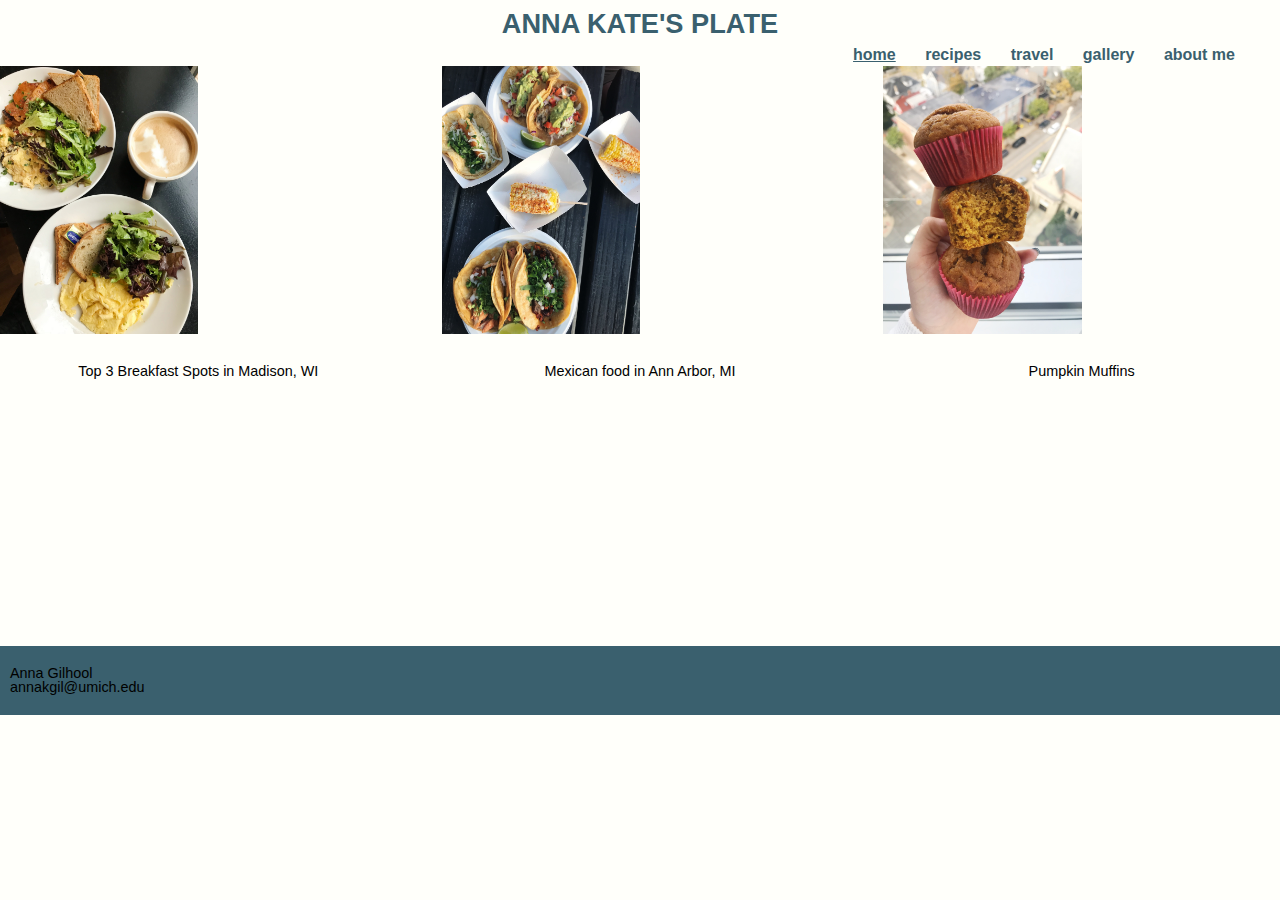
==== index.html @ 60788c7e "Add files via upload" ====
<!DOCTYPE html>
<html lang="en" dir="ltr">
  <head>
    <meta charset="utf-8">
    <meta name="viewport" content="width=device-width, initial-scale=1.0">
    <link rel="stylesheet" type="text/css" href="css/html5reset.css">
    <link rel="stylesheet" type="text/css" href="css/style.css">
    <title>Anna Kate's Plate</title>
  </head>
  <body>
    <div class="skip"><a href="#main">Skip to Main Content</a></div>
    <div class="page-heading">
      <header id="main">Anna Kate's Plate</header>
      <nav>
        <ul class="nav-bar">
          <li><a href="index.html" class="active">Home</a></li>
          <li><a href="recipes.html">Recipes</a></li>
          <li><a href="travel.html">Travel</a></li>
          <li><a href="gallery.html">Gallery</a></li>
          <li><a href="about.html">About Me</a><li>
        </ul>
      </nav>
    </div>
    <div class="main">
      <div class="breakfast-madison-image">
        <a href="breakfastmadison.html"><img src="images/marigold.jpg" alt="decoration"/></a>
      </div>
      <div class="breakfast-madison-text">
        <p>Top 3 Breakfast Spots in Madison, WI</p>
      </div>
      <div class="mexican-annarbor-image">
        <a href="mexicanannarbor.html"><img src="images/chelas.jpg" alt="decoration"/></a>
      </div>
      <div class="mexican-annarbor-text">
        <p>Mexican food in Ann Arbor, MI</p>
      </div>
      <div class="recipe-image">
        <a href="recipes.html"><img src="images/muffins.jpg" alt="decoration"/></a>
      </div>
      <div class="recipe-text">
        <p>Pumpkin Muffins</p>
      </div>
    </div>
    <footer class="index-footer">
      <p>Anna Gilhool<br/>
        annakgil@umich.edu</p>
    </footer>
  </body>
---- css/style.css ----
body{
  font-family: Arial, sans-serif;
  font-size: 16px;
  background-color: #FFFFFA;
}

h1{
  font-stretch: expanded;
  font-weight: bolder;
  text-transform: uppercase;
  color: #3A606E;
  text-align: center;
  padding: 10px 0 5px 0;
}

p{
  font-size: .9em;
}

h2{
  text-transform: uppercase;
  color: #6A8EAE;
  text-align: center;
  padding: 30px 0 5px 0;
}

.skip a{
  background: white;
  left: 0;
  padding: 6px;
  position: absolute; /*Your code here - position relative to the parent */;
  top: -40px;     /*Your code here - place 40px higher */;
  -webkit-transition:0;
  transition:0;
  z-index: 1;
}

.skip a:focus{
  position: absolute;
  top: 0;
}

header{
  font-stretch: expanded;
  font-weight: bolder;
  text-transform: uppercase;
  color: #3A606E;
  font-size: 1.7em;
  text-align: center;
  padding: 10px 0 10px 0;
}

.nav-bar{
  display: flex;
  flex-wrap: wrap;
  justify-content: center;
}

nav ul{
  list-style-type: none;
  text-align: end;
}

nav li{
  display: inline-block;
  padding: 0 5px 3px 5px;
  text-transform: lowercase;
}

nav a{
  /* color: #6A8EAE; */
  color: #3A606E;
  font-weight: bold;
  text-decoration: none;
}

nav a:hover{
  text-decoration: underline;
}

.active{
  text-decoration: underline;
}

footer{
  /* display: grid;
  grid-template-rows: auto;
  grid-template-columns: 1fr 1fr; */
  background-color: #3A606E;
  margin: 15px -30px -100px;
  padding: 20px 40px;
  bottom: 0;
}

/* footer p{
  color: white;
  grid-column: 1 / span 1;
  grid-row: 1 / span 1;
} */

*:focus{
  border: 2px solid black;
}

.main{
  display: grid;
  grid-template-columns: 300px;
  grid-template-rows: 2fr .2fr 2fr .2fr 2fr .2fr;
  row-gap: 2px;
  justify-content: center;
}

.main img{
   width: 100%;
   height: 100%;
 }

.breakfast-madison-image{
  grid-column: 1 / span 1;
  grid-row: 1;
}

.breakfast-madison-text{
  grid-column: 1 / span 1;
  grid-row: 2;
  justify-self: center;
}

.mexican-annarbor-image{
  grid-column: 1 / span 1;
  grid-row: 3;
}

.mexican-annarbor-text{
  grid-column: 1 / span 1;
  grid-row: 4;
  justify-self: center;
}

.recipe-image{
  grid-column: 1 / span 1;
  grid-row: 5;
}

.recipe-text{
  grid-column: 1 / span 1;
  grid-row: 6;
  justify-self: center;
}

.travel-container{
  display: grid;
  grid-template-columns: 300px;
  grid-template-rows: 2fr 2fr;
  row-gap: 35px;
  justify-content: center;
}

.travel-container img{
   width: 100%;
   height: 100%;
}

.travel-container p{
   text-align: center;
}

.mexican-ann-arbor{
  grid-column: 1;
  grid-row: 1;
}

.breakfast-madison{
  grid-column: 1;
  grid-row: 2;
}

.muffin-container{
  display: grid;
  grid-template-columns: 20px auto 20px;
  grid-template-rows: .2fr .2fr 1fr 2fr;
  row-gap: 20px;
  justify-content: center;
}

.muffin-container img{
  width: 100%;
  height: 100%;
}

.muffin-container p{
  text-align: center;
}

.muffin-heading{
  grid-column: 2 / span 1;
  grid-row: 1;
}

.muffin-description{
  grid-column: 2 / span 1;
  grid-row: 2;
}

.muffin-image{
  grid-column: 2 / span 1;
  grid-row: 3;
  align-self: center;
}

.muffin-content{
  grid-column: 2 / span 1;
  grid-row: 4;
  margin: 0 20px;
}

.gallery{
   display: flex;
   flex-wrap: wrap;
   align-items: flex-start;
   justify-content: center;
   min-height: 500px;
 }

.gallery > img{
   margin: 10px;
   width: 300px;
 }

 .about-me-page{
   display: grid;
   grid-template-columns: 20px auto 20px;
   grid-template-rows: 30px .1fr .2fr .1fr;
   row-gap: 10px;
 }

 .about-me-header{
   grid-row: 1 / span 1;
   grid-column: 2;
 }

 .about-me-image{
   grid-row: 2 / span 1;
   grid-column: 2;
 }

 .about-me-image img{
   width: 100%;
   height: 100%;
 }

 .about-me-text{
   grid-row: 3 / span 1;
   grid-column: 2;
   margin: 10px;
 }

 .form{
   grid-row: 4 / span 1;
   grid-column: 2;
 }

.mexican-annarbor-container{
   display: grid;
   grid-template-rows: 100px .2fr .2fr .2fr .2fr .2fr;
   grid-template-columns: 10px auto 10px;
   row-gap: 30px;
 }

.mexican-annarbor-container img{
  width: 50%;
  height: 50%;
  display: block;
  margin: 0 auto;
}

.mexican-annarbor-heading{
  grid-column: 2;
  grid-row: 1;
  text-aligin: center;
}

.chelas-image{
  grid-column: 2;
  grid-row: 2;
}

.chelas-text{
  grid-column: 2;
  grid-row: 3;
  margin: 0 50px;
  border: 5px solid #3A606E;
  padding: 5px;
}

.isalita-image{
  grid-column: 2;
  grid-row: 4;
}

.isalita-text{
  grid-column: 2;
  grid-row: 5;
  margin: 0 50px;
  border: 5px solid #3A606E;
  padding: 5px;
}

.breakfast-container{
  display: grid;
  grid-template-rows: 100px .2fr .2fr .2fr .2fr .2fr .2fr;
  grid-template-columns: 10px auto 10px;
  row-gap: 30px;
}

.breakfast-container img{
  width: 50%;
  height: 50%;
  display: block;
  margin: 0 auto;
}

.breakfast-madison-heading{
  grid-column: 2;
  grid-row: 1;
  text-aligin: center;
}

.breakfast-madison-heading p{
  text-aligin: center;
}


.shortstack-image{
  grid-column: 2;
  grid-row: 2;
}

.shortstack-text{
  grid-column: 2;
  grid-row: 3;
  margin: 0 50px;
  border: 5px solid #3A606E;
  padding: 5px;
}

.gotham-image{
  grid-column: 2;
  grid-row: 4;
}

.gotham-text{
  grid-column: 2;
  grid-row: 5;
  margin: 0 50px;
  border: 5px solid #3A606E;
  padding: 5px;
}

.sourdough-image{
  grid-column: 2;
  grid-row: 6;
}

.sourdough-text{
  grid-column: 2;
  grid-row: 7;
  margin: 0 50px;
  border: 5px solid #3A606E;
  padding: 5px;
}


@media screen and (min-width: 800px){

h1{
  font-stretch: expanded;
  font-weight: bolder;
  text-transform: uppercase;
  color: #3A606E;
  margin-left: 30px;
  font-size: 24px;
}

h2{
  text-transform: uppercase;
  color: black;
  margin-left: 30px;
  color: #6A8EAE;
}

.nav-bar{
  display: block;
}

nav ul{
  list-style-type: none;
  text-align: end;
}

nav li{
  display: inline-block;
  padding-right: 20px;
  text-transform: lowercase;
}

.main{
  display: grid;
  grid-template-columns: 1fr 1fr 1fr;
  grid-template-rows: 1fr 1fr;
  column-gap: 45px;
  row-gap: 30px;
  width: 100%;
}

.main img{
   width: 50%;
 }

.breakfast-madison-image{
  grid-column: 1 / span 1;
  grid-row: 1;
}

.breakfast-madison-text{
  grid-column: 1 / span 1;
  grid-row: 2;
}

.mexican-annarbor-image{
  grid-column: 2 / span 1;
  grid-row: 1;
}

.mexican-annarbor-text{
  grid-column: 2 / span 1;
  grid-row: 2;
}

.recipe-image{
  grid-column: 3 / span 1;
  grid-row: 1;
}

.recipe-text{
  grid-column: 3 / span 1;
  grid-row: 2;
}

.gallery{
   display: flex;
   flex-wrap: wrap;
   align-items: flex-start;
   justify-content: center;
   min-height: 500px;
 }

.gallery > img{
   margin: 10px;
   width: 300px;
 }

 .about-me-page{
   display: grid;
   grid-template-columns: 150px auto auto 150px;
   grid-template-rows: 100px auto 30px;
   column-gap: 45px;
   row-gap: 30px;
 }

 .about-me-header{
   grid-row: 1 / span 1;
   grid-column: 1 / span 2;
 }

 .about-me-image{
   grid-row: 2 / span 1;
   grid-column: 2 / span 1;
 }

 .about-me-image img{
   width: 100%;
   height: 100%;
 }

 .about-me-text{
   grid-row: 2 / span 1;
   grid-column: 3 / span 1;
 }

}
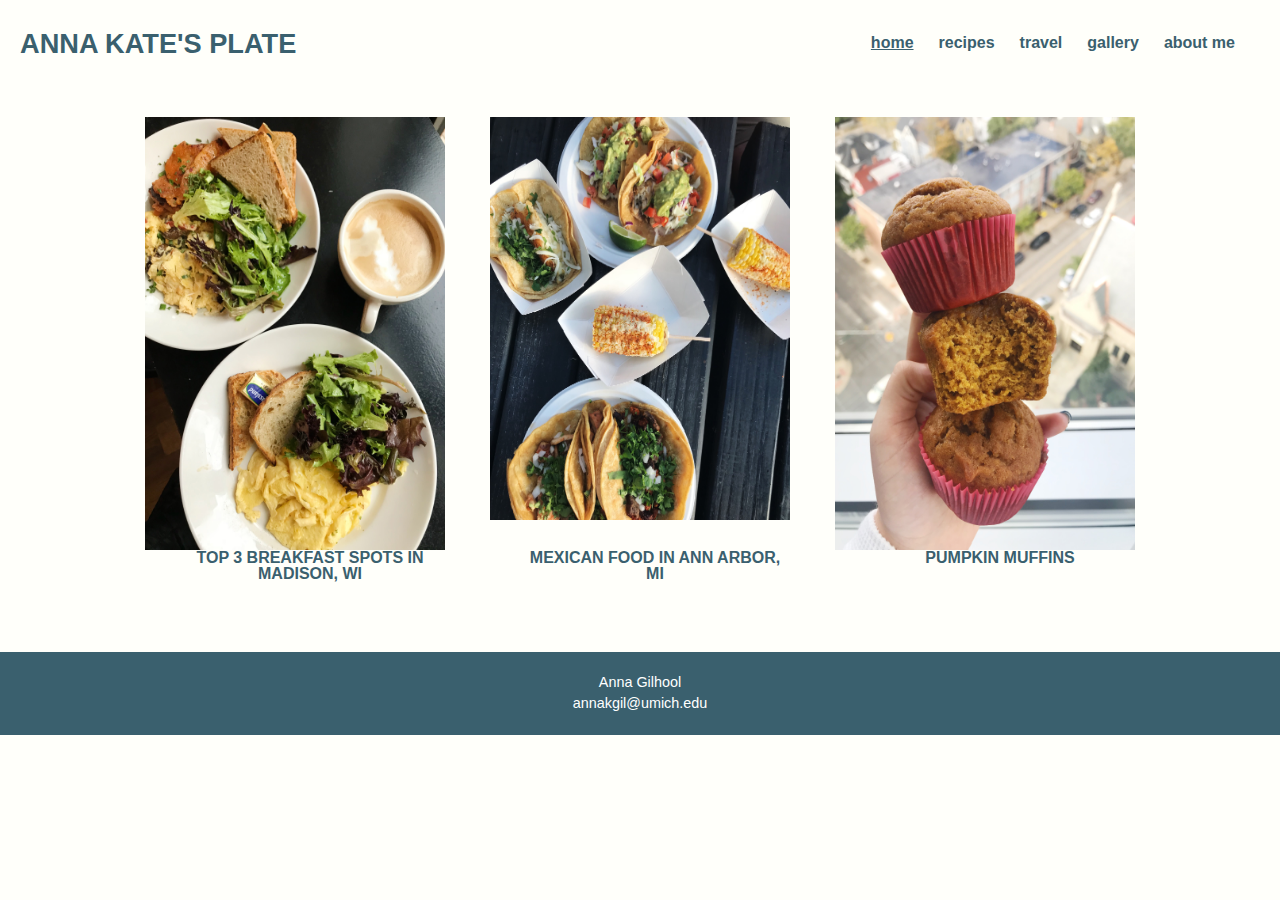
==== commit 65b8dd2e: "Add files via upload" ====
--- a/index.html
+++ b/index.html
@@ -26,23 +26,24 @@
         <a href="breakfastmadison.html"><img src="images/marigold.jpg" alt="decoration"/></a>
       </div>
       <div class="breakfast-madison-text">
-        <p>Top 3 Breakfast Spots in Madison, WI</p>
+        <a href="breakfastmadison.html"><h2>Top 3 Breakfast Spots in Madison, WI</h2></a>
       </div>
       <div class="mexican-annarbor-image">
         <a href="mexicanannarbor.html"><img src="images/chelas.jpg" alt="decoration"/></a>
       </div>
       <div class="mexican-annarbor-text">
-        <p>Mexican food in Ann Arbor, MI</p>
+          <a href="mexicanannarbor.html"><h2>Mexican food in Ann Arbor, MI</h2></a>
       </div>
       <div class="recipe-image">
         <a href="recipes.html"><img src="images/muffins.jpg" alt="decoration"/></a>
       </div>
       <div class="recipe-text">
-        <p>Pumpkin Muffins</p>
+        <a href="recipes.html"><h2>Pumpkin Muffins</h2></a>
       </div>
     </div>
-    <footer class="index-footer">
+    <footer>
       <p>Anna Gilhool<br/>
         annakgil@umich.edu</p>
     </footer>
   </body>
+</html>
--- a/css/style.css
+++ b/css/style.css
@@ -2,7 +2,27 @@
   font-family: Arial, sans-serif;
   font-size: 16px;
   background-color: #FFFFFA;
-}
+  height: 100%;
+}
+
+html{
+  height: 100%
+}
+
+.parallax {
+  /* The image used */
+  background-image: url('../images/pumpkinpancakes.jpg');
+
+  /* Full height */
+  height: 100%;
+
+  /* Create the parallax scrolling effect */
+  background-attachment: fixed;
+  background-position: center;
+  background-repeat: no-repeat;
+  background-size: cover;
+}
+
 
 h1{
   font-stretch: expanded;
@@ -13,15 +33,74 @@
   padding: 10px 0 5px 0;
 }
 
+h1 span {
+   padding: 10px;
+   position: absolute;
+   left: 0;
+   top: 550px;
+   text-align: left;
+   background-color: #FFFFFA;
+}
+
 p{
   font-size: .9em;
+  line-height: 1.5;
 }
 
 h2{
   text-transform: uppercase;
-  color: #6A8EAE;
+  color: #3A606E;
   text-align: center;
-  padding: 30px 0 5px 0;
+}
+
+input:focus{
+	background-color:lightgrey;
+}
+
+form{
+  display: grid;
+  grid-row: 4;
+  grid-column: 2;
+}
+
+fieldset{
+    display: block;
+    margin-inline-start: 2px;
+    margin-inline-end: 2px;
+    padding-block-start: 0.35em;
+    padding-inline-start: 0.75em;
+    padding-inline-end: 0.75em;
+    padding-block-end: 0.625em;
+    min-inline-size: min-content;
+    border: 2px groove black;
+}
+
+form input[type=text] {
+  width: 200px;
+  /* box-sizing: border-box;
+  border: 2px solid #ccc;
+  border-radius: 4px;
+  font-size: 16px; */
+  -webkit-transition: width 0.4s ease-in-out;
+  transition: width 0.4s ease-in-out;
+}
+
+form input[type=email] {
+  width: 200px;
+  /* box-sizing: border-box;
+  border: 2px solid #ccc;
+  border-radius: 4px;
+  font-size: 16px; */
+  -webkit-transition: width 0.4s ease-in-out;
+  transition: width 0.4s ease-in-out;
+}
+
+form input[type=text]:focus {
+  width: 100%;
+}
+
+form input[type=email]:focus {
+  width: 100%;
 }
 
 .skip a{
@@ -54,6 +133,7 @@
   display: flex;
   flex-wrap: wrap;
   justify-content: center;
+  margin-bottom: 20px;
 }
 
 nav ul{
@@ -83,20 +163,16 @@
 }
 
 footer{
-  /* display: grid;
-  grid-template-rows: auto;
-  grid-template-columns: 1fr 1fr; */
   background-color: #3A606E;
   margin: 15px -30px -100px;
   padding: 20px 40px;
   bottom: 0;
 }
 
-/* footer p{
+footer p{
   color: white;
-  grid-column: 1 / span 1;
-  grid-row: 1 / span 1;
-} */
+  text-align: center;
+}
 
 *:focus{
   border: 2px solid black;
@@ -126,9 +202,14 @@
   justify-self: center;
 }
 
+.breakfast-madison-text a{
+  text-decoration: none;
+}
+
 .mexican-annarbor-image{
   grid-column: 1 / span 1;
   grid-row: 3;
+  overflow: hidden;
 }
 
 .mexican-annarbor-text{
@@ -137,6 +218,10 @@
   justify-self: center;
 }
 
+.mexican-annarbor-text a{
+  text-decoration: none;
+}
+
 .recipe-image{
   grid-column: 1 / span 1;
   grid-row: 5;
@@ -146,6 +231,10 @@
   grid-column: 1 / span 1;
   grid-row: 6;
   justify-self: center;
+}
+
+.recipe-text a{
+  text-decoration: none;
 }
 
 .travel-container{
@@ -178,7 +267,7 @@
 .muffin-container{
   display: grid;
   grid-template-columns: 20px auto 20px;
-  grid-template-rows: .2fr .2fr 1fr 2fr;
+  grid-template-rows: .1fr .1fr .1fr 1fr;
   row-gap: 20px;
   justify-content: center;
 }
@@ -200,6 +289,7 @@
 .muffin-description{
   grid-column: 2 / span 1;
   grid-row: 2;
+  margin: 0 50px;
 }
 
 .muffin-image{
@@ -255,11 +345,6 @@
    margin: 10px;
  }
 
- .form{
-   grid-row: 4 / span 1;
-   grid-column: 2;
- }
-
 .mexican-annarbor-container{
    display: grid;
    grid-template-rows: 100px .2fr .2fr .2fr .2fr .2fr;
@@ -373,24 +458,40 @@
 
 @media screen and (min-width: 800px){
 
+header{
+  font-stretch: expanded;
+  font-weight: bolder;
+  text-transform: uppercase;
+  color: #3A606E;
+  font-size: 1.7em;
+  margin: 20px;
+  display: inline-block;
+
+}
+
+
 h1{
   font-stretch: expanded;
   font-weight: bolder;
   text-transform: uppercase;
   color: #3A606E;
-  margin-left: 30px;
+  text-align: center;
   font-size: 24px;
+  margin-bottom: 20px;
 }
 
 h2{
   text-transform: uppercase;
   color: black;
   margin-left: 30px;
-  color: #6A8EAE;
-}
-
-.nav-bar{
-  display: block;
+  color: #3A606E;
+}
+
+nav{
+  display: inline-block;
+  position: absolute;
+  right: 0;
+  margin-top: 35px;
 }
 
 nav ul{
@@ -406,44 +507,45 @@
 
 .main{
   display: grid;
-  grid-template-columns: 1fr 1fr 1fr;
-  grid-template-rows: 1fr 1fr;
+  grid-template-columns: 100px 1fr 1fr 1fr 100px;
+  grid-template-rows: 1fr .2fr;
   column-gap: 45px;
   row-gap: 30px;
   width: 100%;
 }
 
 .main img{
-   width: 50%;
+  padding-top: 30px;
+   width: 100%;
  }
 
 .breakfast-madison-image{
-  grid-column: 1 / span 1;
+  grid-column: 2 / span 1;
   grid-row: 1;
 }
 
 .breakfast-madison-text{
-  grid-column: 1 / span 1;
+  grid-column: 2 / span 1;
   grid-row: 2;
 }
 
 .mexican-annarbor-image{
-  grid-column: 2 / span 1;
+  grid-column: 3 / span 1;
   grid-row: 1;
 }
 
 .mexican-annarbor-text{
-  grid-column: 2 / span 1;
+  grid-column: 3 / span 1;
   grid-row: 2;
 }
 
 .recipe-image{
-  grid-column: 3 / span 1;
+  grid-column: 4 / span 1;
   grid-row: 1;
 }
 
 .recipe-text{
-  grid-column: 3 / span 1;
+  grid-column: 4 / span 1;
   grid-row: 2;
 }
 
@@ -463,18 +565,13 @@
  .about-me-page{
    display: grid;
    grid-template-columns: 150px auto auto 150px;
-   grid-template-rows: 100px auto 30px;
-   column-gap: 45px;
+   grid-template-rows: auto auto;
+   column-gap: 10px;
    row-gap: 30px;
  }
 
- .about-me-header{
-   grid-row: 1 / span 1;
-   grid-column: 1 / span 2;
- }
-
  .about-me-image{
-   grid-row: 2 / span 1;
+   grid-row: 1;
    grid-column: 2 / span 1;
  }
 
@@ -484,8 +581,66 @@
  }
 
  .about-me-text{
-   grid-row: 2 / span 1;
+   grid-row: 1;
    grid-column: 3 / span 1;
- }
-
-}
+   align-self: center;
+ }
+
+ .h2-about{
+   color: black;
+   text-align: left;
+   margin-left: 0;
+   text-transform: none;
+ }
+
+ .muffin-image{
+   grid-column: 2 / span 1;
+   grid-row: 3;
+   align-self: center;
+   margin: 0 180px;
+ }
+
+ .travel-container{
+   display: grid;
+   grid-template-columns: 200px auto auto 200px;
+   grid-template-rows: 1fr;
+   column-gap: 30px;
+   justify-content: center;
+ }
+
+ .travel-container img{
+    width: 100%;
+    height: 100%;
+ }
+
+ .travel-container p{
+    text-align: center;
+ }
+
+ .mexican-ann-arbor{
+   grid-column: 2;
+   grid-row: 1;
+ }
+
+ .mexican-ann-arbor img{
+   width: 100%
+   height:80%
+   overflow: hidden;
+ }
+
+ .breakfast-madison{
+   grid-column: 3;
+   grid-row: 1;
+ }
+
+form{
+   grid-row: 2;
+   grid-column: 2 / span 2;
+ }
+
+}
+
+@media screen and (prefers-reduced-motion: reduce){
+  html{
+      scroll-behavior: auto;
+  }
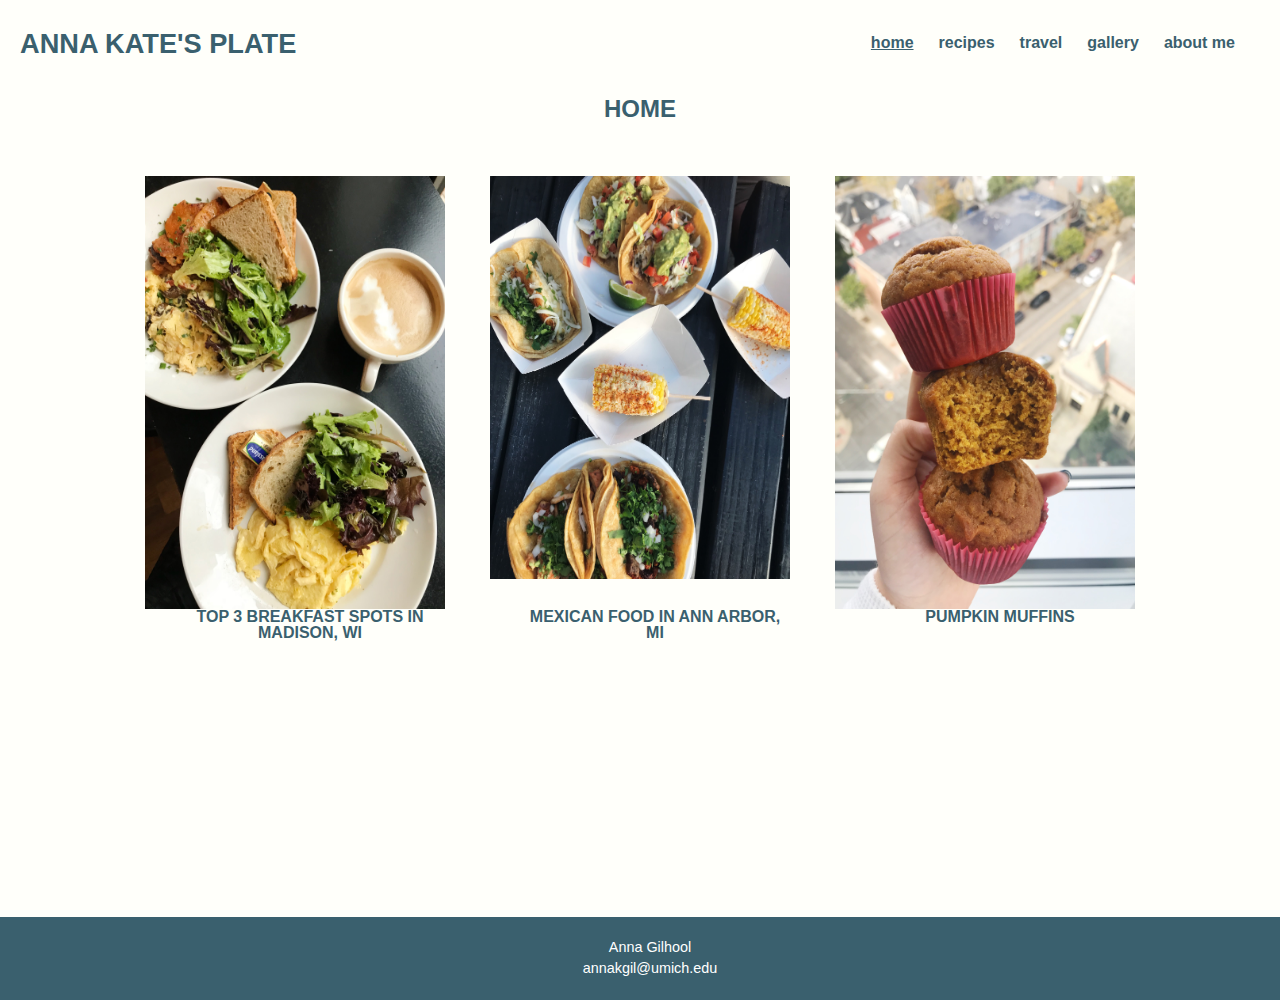
==== commit 7944233a: "Add files via upload" ====
--- a/index.html
+++ b/index.html
@@ -21,6 +21,8 @@
         </ul>
       </nav>
     </div>
+    <main>
+    <h1>Home</h1>
     <div class="main">
       <div class="breakfast-madison-image">
         <a href="breakfastmadison.html"><img src="images/marigold.jpg" alt="decoration"/></a>
@@ -41,7 +43,8 @@
         <a href="recipes.html"><h2>Pumpkin Muffins</h2></a>
       </div>
     </div>
-    <footer>
+    </main>
+    <footer class="index-footer">
       <p>Anna Gilhool<br/>
         annakgil@umich.edu</p>
     </footer>
--- a/css/style.css
+++ b/css/style.css
@@ -10,13 +10,14 @@
 }
 
 .parallax {
-  /* The image used */
-  background-image: url('../images/pumpkinpancakes.jpg');
-
-  /* Full height */
+  display: grid;
+  grid-row: 3;
+  grid-column: 2;
+
+  background-image: url('../images/muffinpan.jpg');
+
   height: 100%;
 
-  /* Create the parallax scrolling effect */
   background-attachment: fixed;
   background-position: center;
   background-repeat: no-repeat;
@@ -77,20 +78,16 @@
 
 form input[type=text] {
   width: 200px;
-  /* box-sizing: border-box;
-  border: 2px solid #ccc;
-  border-radius: 4px;
-  font-size: 16px; */
+  border: 1px solid black;
+  margin: 4px;
   -webkit-transition: width 0.4s ease-in-out;
   transition: width 0.4s ease-in-out;
 }
 
 form input[type=email] {
   width: 200px;
-  /* box-sizing: border-box;
-  border: 2px solid #ccc;
-  border-radius: 4px;
-  font-size: 16px; */
+  border: 1px solid black;
+  margin: 4px;
   -webkit-transition: width 0.4s ease-in-out;
   transition: width 0.4s ease-in-out;
 }
@@ -107,8 +104,8 @@
   background: white;
   left: 0;
   padding: 6px;
-  position: absolute; /*Your code here - position relative to the parent */;
-  top: -40px;     /*Your code here - place 40px higher */;
+  position: absolute;
+  top: -40px;
   -webkit-transition:0;
   transition:0;
   z-index: 1;
@@ -148,7 +145,6 @@
 }
 
 nav a{
-  /* color: #6A8EAE; */
   color: #3A606E;
   font-weight: bold;
   text-decoration: none;
@@ -166,7 +162,9 @@
   background-color: #3A606E;
   margin: 15px -30px -100px;
   padding: 20px 40px;
+  position: relative;
   bottom: 0;
+  width: 100%;
 }
 
 footer p{
@@ -267,7 +265,7 @@
 .muffin-container{
   display: grid;
   grid-template-columns: 20px auto 20px;
-  grid-template-rows: .1fr .1fr .1fr 1fr;
+  grid-template-rows: .1fr .1fr 1fr 1fr;
   row-gap: 20px;
   justify-content: center;
 }
@@ -317,6 +315,22 @@
    width: 300px;
  }
 
+ .gallery img{
+   transition: all 0.6s ease;
+ }
+
+ .gallery img:hover{
+   transform: rotateY(180deg);
+ }
+
+ .gallery img:focus{
+   transition: all 0.6s ease;
+ }
+
+ .gallery img:focus{
+   transform: rotateY(180deg);
+ }
+
  .about-me-page{
    display: grid;
    grid-template-columns: 20px auto 20px;
@@ -455,8 +469,54 @@
   padding: 5px;
 }
 
-
-@media screen and (min-width: 800px){
+@media screen and (min-width: 750px){
+  .main{
+    display: grid;
+    grid-template-columns: 100px 1fr 1fr 100px;
+    grid-template-rows: 1fr .2fr 1fr .2fr;
+    column-gap: 45px;
+    row-gap: 5px;
+    width: 100%;
+  }
+
+  .main img{
+    padding-top: 30px;
+     width: 100%;
+   }
+
+   .breakfast-madison-image{
+     grid-column: 2 / span 1;
+     grid-row: 1;
+   }
+
+   .breakfast-madison-text{
+     grid-column: 2 / span 1;
+     grid-row: 2;
+   }
+
+   .mexican-annarbor-image{
+     grid-column: 3 / span 1;
+     grid-row: 1;
+   }
+
+   .mexican-annarbor-text{
+     grid-column: 3 / span 1;
+     grid-row: 2;
+   }
+
+   .recipe-image{
+     grid-column: 2 / span 1;
+     grid-row: 3;
+   }
+
+   .recipe-text{
+     grid-column: 2 / span 1;
+     grid-row: 4;
+   }
+}
+
+
+@media screen and (min-width: 1000px){
 
 header{
   font-stretch: expanded;
@@ -519,6 +579,15 @@
    width: 100%;
  }
 
+.index-footer{
+   background-color: #3A606E;
+   margin: 15px -30px -100px;
+   padding: 20px 40px;
+   position: absolute;
+   bottom: 0;
+   width: 100%;
+ }
+
 .breakfast-madison-image{
   grid-column: 2 / span 1;
   grid-row: 1;
@@ -602,8 +671,8 @@
 
  .travel-container{
    display: grid;
-   grid-template-columns: 200px auto auto 200px;
-   grid-template-rows: 1fr;
+   grid-template-columns: 100px auto auto 100px;
+   grid-template-rows: auto;
    column-gap: 30px;
    justify-content: center;
  }
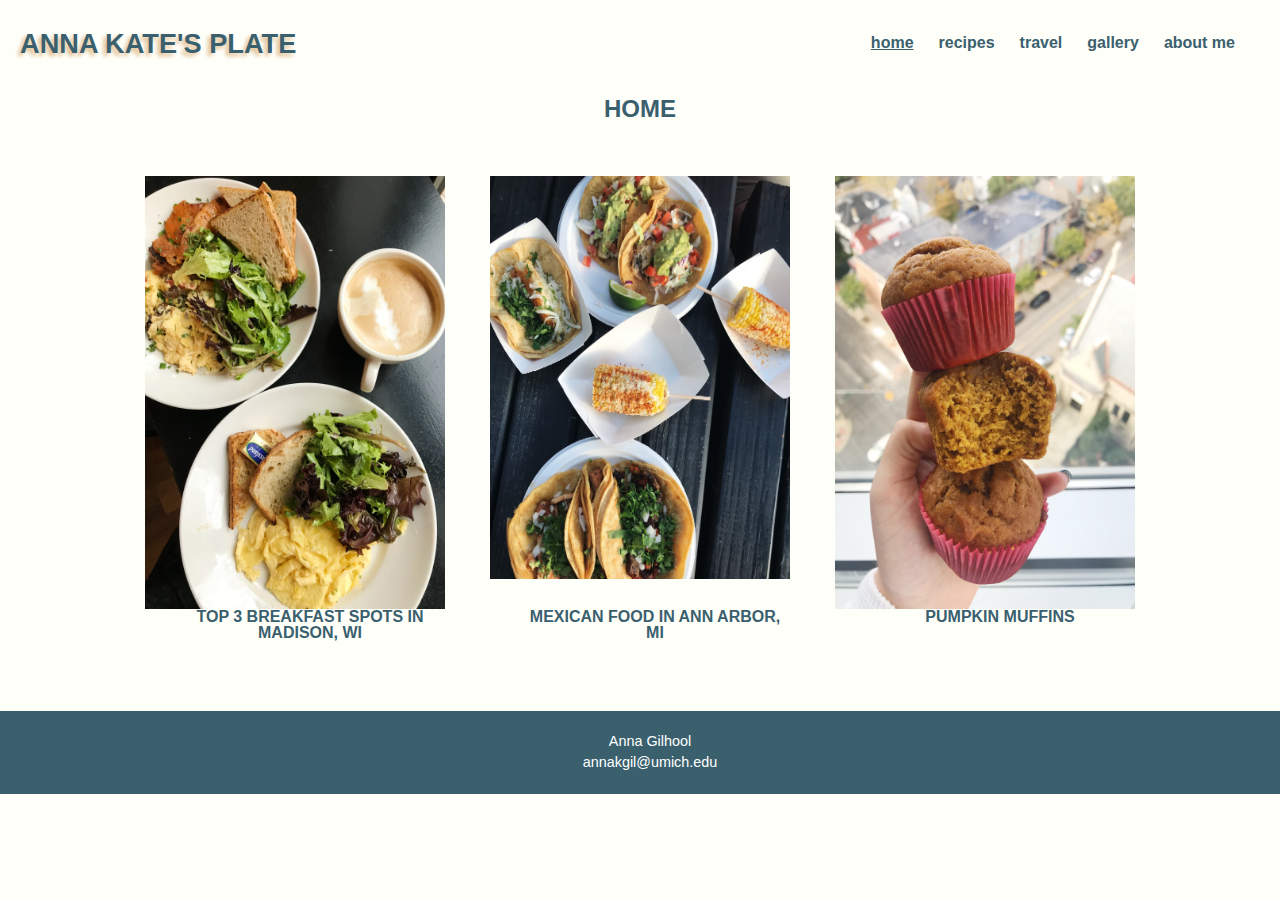
==== commit 3d2f3b2d: "Add files via upload" ====
--- a/index.html
+++ b/index.html
@@ -5,6 +5,18 @@
     <meta name="viewport" content="width=device-width, initial-scale=1.0">
     <link rel="stylesheet" type="text/css" href="css/html5reset.css">
     <link rel="stylesheet" type="text/css" href="css/style.css">
+
+    <!-- Global site tag (gtag.js) - Google Analytics -->
+    <script async src="https://www.googletagmanager.com/gtag/js?id=UA-151942262-1"></script>
+    <script>
+      window.dataLayer = window.dataLayer || [];
+      function gtag(){dataLayer.push(arguments);}
+      gtag('js', new Date());
+
+      gtag('config', 'UA-151942262-1');
+    </script>
+
+
     <title>Anna Kate's Plate</title>
   </head>
   <body>
@@ -43,10 +55,10 @@
         <a href="recipes.html"><h2>Pumpkin Muffins</h2></a>
       </div>
     </div>
-    </main>
     <footer class="index-footer">
       <p>Anna Gilhool<br/>
         annakgil@umich.edu</p>
     </footer>
+  </main>
   </body>
 </html>
--- a/css/style.css
+++ b/css/style.css
@@ -6,22 +6,8 @@
 }
 
 html{
+  psoition: relative;
   height: 100%
-}
-
-.parallax {
-  display: grid;
-  grid-row: 3;
-  grid-column: 2;
-
-  background-image: url('../images/muffinpan.jpg');
-
-  height: 100%;
-
-  background-attachment: fixed;
-  background-position: center;
-  background-repeat: no-repeat;
-  background-size: cover;
 }
 
 
@@ -124,6 +110,7 @@
   font-size: 1.7em;
   text-align: center;
   padding: 10px 0 10px 0;
+  text-shadow: -3px 3px 4px burlywood;
 }
 
 .nav-bar{
@@ -167,6 +154,10 @@
   width: 100%;
 }
 
+.gallery-footer{
+  position: relative;
+}
+
 footer p{
   color: white;
   text-align: center;
@@ -376,7 +367,7 @@
 .mexican-annarbor-heading{
   grid-column: 2;
   grid-row: 1;
-  text-aligin: center;
+  justify-self: center;
 }
 
 .chelas-image{
@@ -422,13 +413,8 @@
 .breakfast-madison-heading{
   grid-column: 2;
   grid-row: 1;
-  text-aligin: center;
-}
-
-.breakfast-madison-heading p{
-  text-aligin: center;
-}
-
+  justify-self: center;
+}
 
 .shortstack-image{
   grid-column: 2;
@@ -513,7 +499,28 @@
      grid-column: 2 / span 1;
      grid-row: 4;
    }
-}
+
+   .muffin-image{
+     display:none;
+   }
+
+   .parallax {
+     display: grid;
+     grid-row: 3;
+     grid-column: 2;
+
+     background-image: url('../images/muffinpan.jpg');
+
+     height: 100%;
+
+     background-attachment: fixed;
+     background-position: center;
+     background-repeat: no-repeat;
+     background-size: cover;
+   }
+}
+
+
 
 
 @media screen and (min-width: 1000px){
@@ -579,14 +586,18 @@
    width: 100%;
  }
 
-.index-footer{
-   background-color: #3A606E;
-   margin: 15px -30px -100px;
-   padding: 20px 40px;
-   position: absolute;
-   bottom: 0;
-   width: 100%;
- }
+/* footer{
+  position: absolute;
+  bottom: 0;
+} */
+
+.footer-mexican{
+  position: relative;
+}
+
+.footer-breakfast{
+  position: relative;
+}
 
 .breakfast-madison-image{
   grid-column: 2 / span 1;
@@ -662,12 +673,10 @@
    text-transform: none;
  }
 
- .muffin-image{
-   grid-column: 2 / span 1;
-   grid-row: 3;
-   align-self: center;
-   margin: 0 180px;
- }
+
+.muffin-image{
+     display:none;
+   }
 
  .travel-container{
    display: grid;
